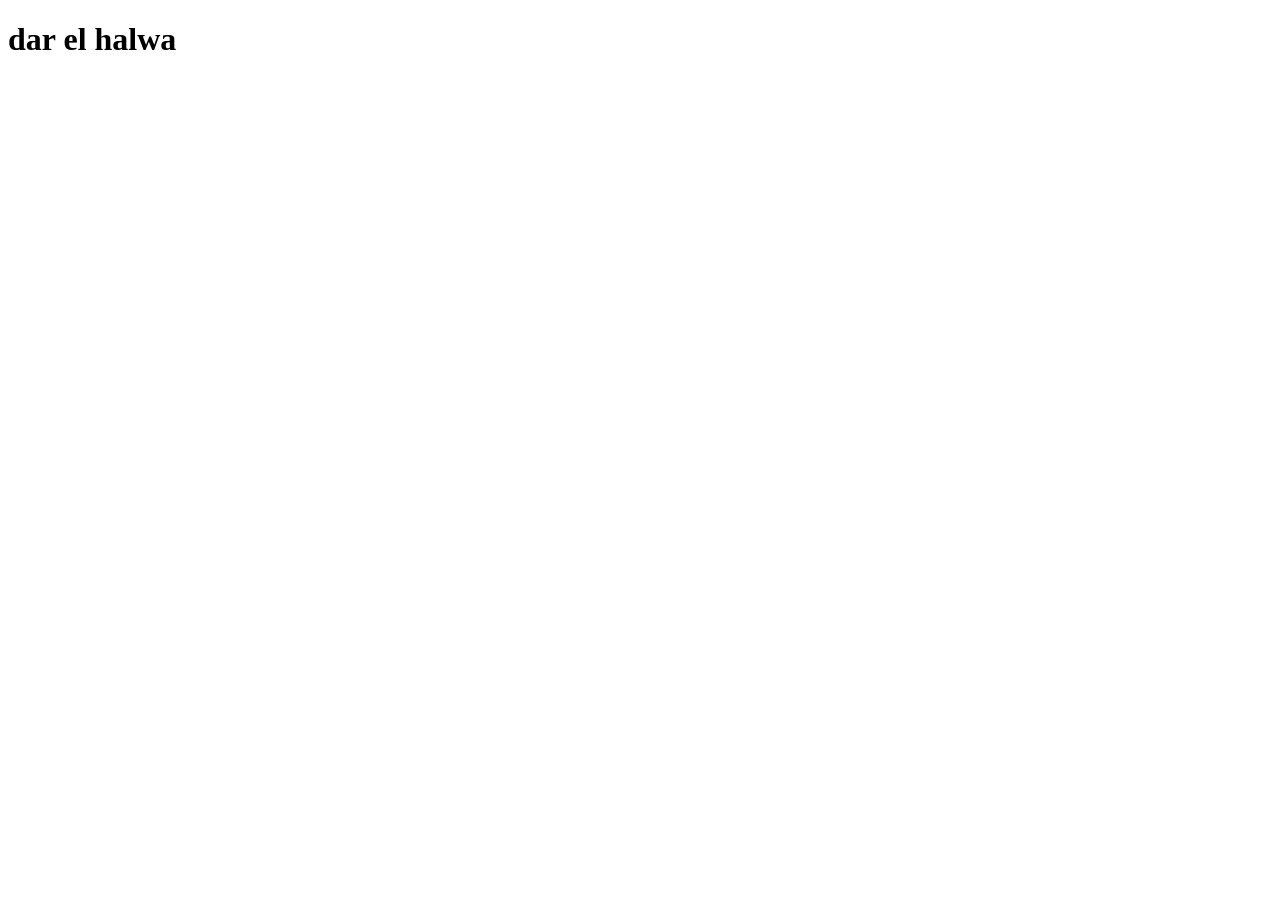
==== index.html @ 1da416f4 "Initial commit" ====
<!DOCTYPE html>
<html lang="fr">
<head>
    <meta charset="UTF-8">
    <meta name="viewport" content="width=device-width, initial-scale=1.0">
    <title>dar el halwa-patisserie fine tunisienne</title>
</head>
<body>
    <h1>dar el halwa</h1>
    

    
</body>
</html>
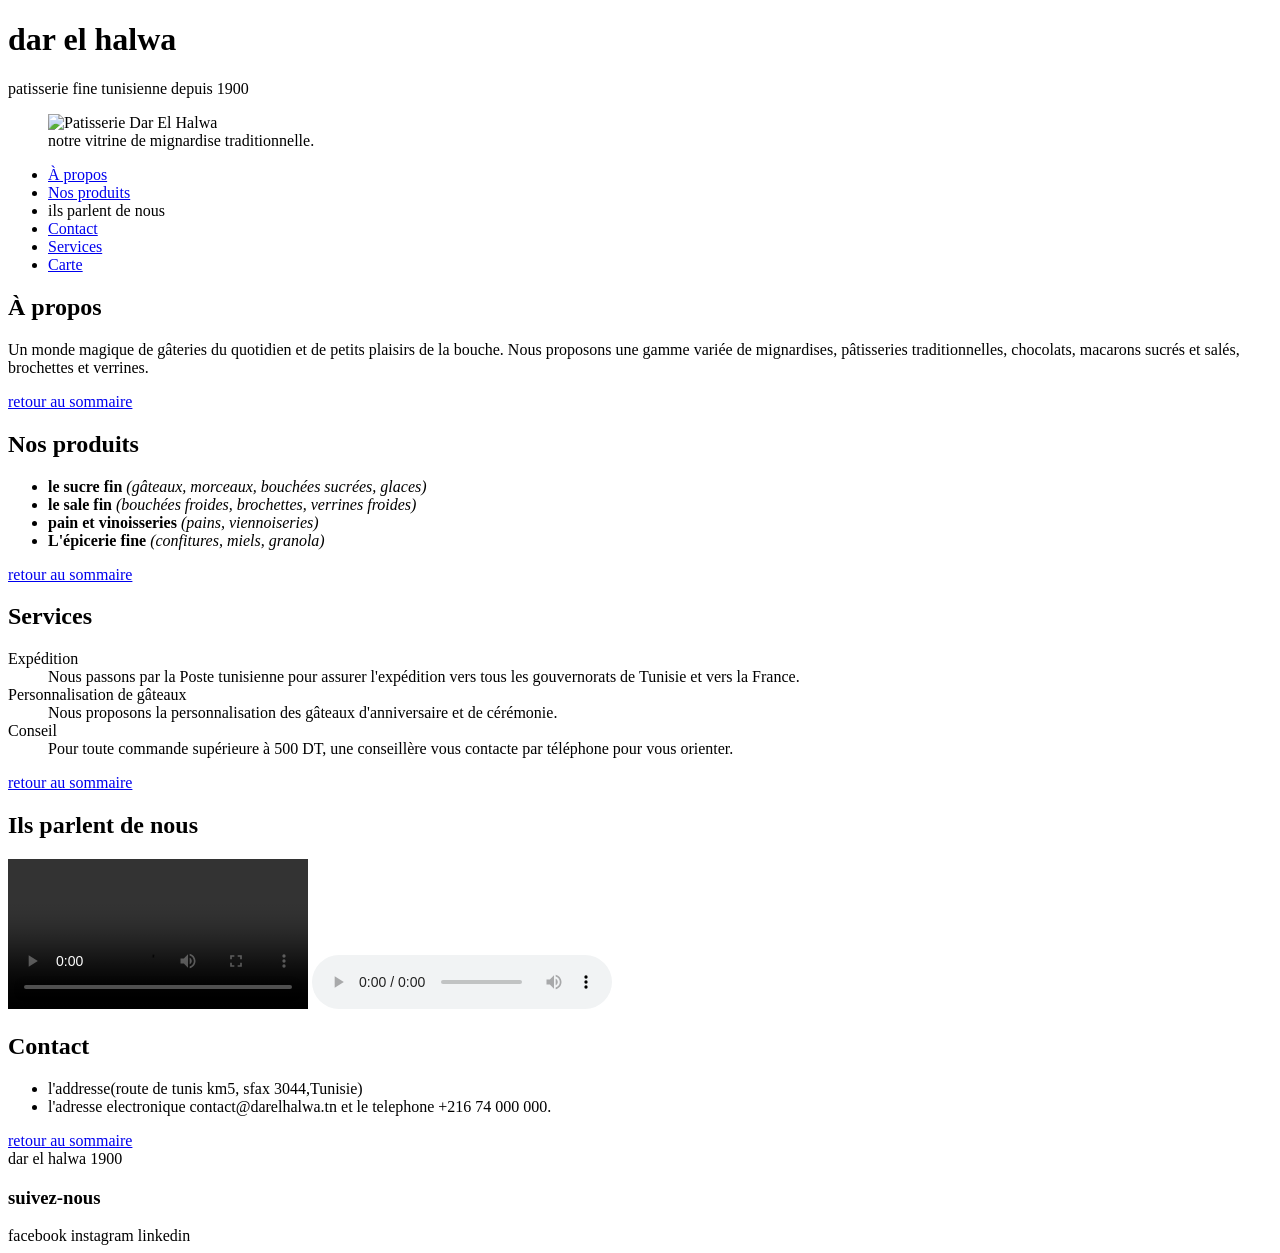
==== commit 07261acc: "up date" ====
--- a/index.html
+++ b/index.html
@@ -7,7 +7,93 @@
 </head>
 <body>
     <h1>dar el halwa</h1>
-    
+    <header>patisserie fine tunisienne depuis 1900 </header>
+        <figure>
+            <img src="patisserie.jpg" alt="Patisserie Dar El Halwa">
+            <figcaption>notre vitrine de mignardise traditionnelle.</figcaption>
+        </figure>
+    <nav id="sommaire">
+    <ul>
+        <li><a href="#apropos">À propos</a></li>
+        <li><a href="#produits">Nos produits</a></li>
+        <li>ils parlent de nous</li>
+        <li><a href="#contact">Contact</a></li>
+        <li><a href="#services">Services</a></li>
+        <li><a href="carte.html">Carte</a></li>
+
+
+
+    </ul>
+
+    </nav>
+    <main>
+        <section id="apropos">
+            <h2>À propos</h2>
+            <p>Un monde magique de gâteries du quotidien et de petits plaisirs de la bouche. Nous proposons
+une gamme variée de mignardises, pâtisseries traditionnelles, chocolats, macarons sucrés et salés, brochettes et verrines.</p>
+            <a href="sommaire">retour au sommaire</a>
+  
+        </section>
+        <section id="nosproduits">
+            <h2>Nos produits</h2>
+            <ul>
+                <li><strong>le sucre fin</strong> <em>(gâteaux, morceaux, bouchées sucrées, glaces)</em></li>
+                <li><strong>le sale fin</strong> <em>(bouchées froides, brochettes, verrines froides)</em></li>
+                <li><strong>pain et vinoisseries</strong> <em>(pains, viennoiseries)</em></li>
+                <li><strong>L'épicerie fine</strong> <em>(confitures, miels, granola)</em></li>
+            </ul>
+            <a href="sommaire">retour au sommaire</a>
+
+        </section>
+        <section id="services">
+            <h2>Services</h2>
+            <dl>
+                <dt>Expédition</dt>
+                <dd>Nous passons par la Poste tunisienne pour assurer l'expédition vers tous les gouvernorats
+de Tunisie et vers la France.</dd>
+                <dt>Personnalisation de gâteaux</dt>
+                <dd>Nous proposons la personnalisation des
+gâteaux d'anniversaire et de cérémonie.</dd>
+                <dt>Conseil</dt>
+                <dd>Pour toute commande supérieure à 500 DT,
+une conseillère vous contacte par téléphone
+pour vous orienter.</dd>
+            </dl>
+            <a href="sommaire">retour au sommaire</a>
+        </section>
+        <section id="temoignages">
+            <h2>Ils parlent de nous</h2>
+            <video controls>
+                <source src="medias/temoignage.mp4" type="video/mp4">
+                Votre navigateur ne sait pas lire cette video.
+            </video>
+           <audio controls>
+                <source src="avis-client.mp3" type="audio/mpeg"> 
+                Votre navigateur ne sait pas lire cet audio.
+            </audio>
+        </section>
+        <section id="contact">
+            <h2>Contact</h2>
+            <ul>
+                <li>l'addresse(route de tunis km5, sfax 3044,Tunisie)</li>
+                <li>l'adresse electronique contact@darelhalwa.tn et le telephone +216 74 000 000.</li>
+            </ul>
+            <a href="sommaire">retour au sommaire</a>
+            
+        </section>
+
+    </main>
+    <footer>
+        dar el halwa 1900
+        <h3>suivez-nous</h3>
+        <a herf="https://www.facebook.com/darelhalwa" target=""-blank" rel="noopener">facebook</a>
+        <a herf="https://www.instagram.com/darelhalwa" target=""-blank" rel="noopener">instagram</a>
+        <a herf="https://www.linkedin.com/company/darelhalwa" target=""-blank" rel="noopener">linkedin</a>
+    </footer>
+
+
+
+
 
     
 </body>
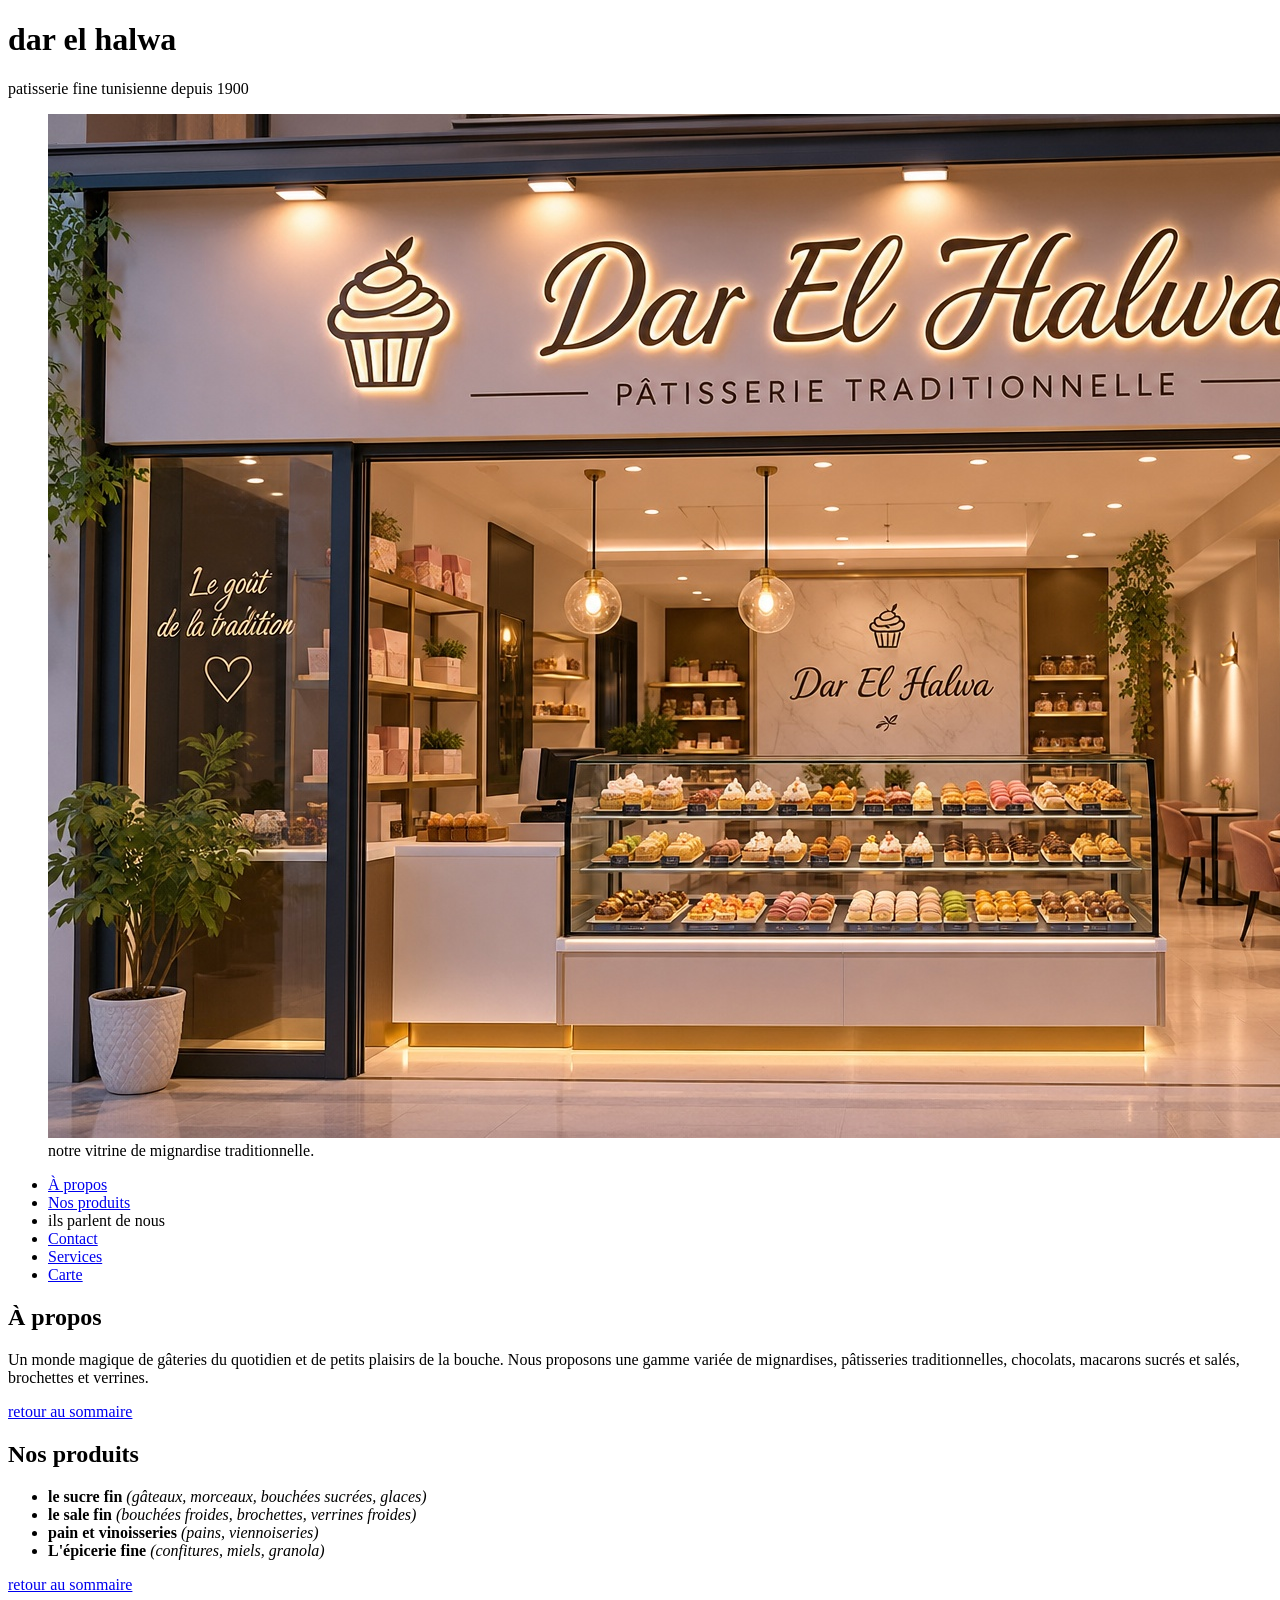
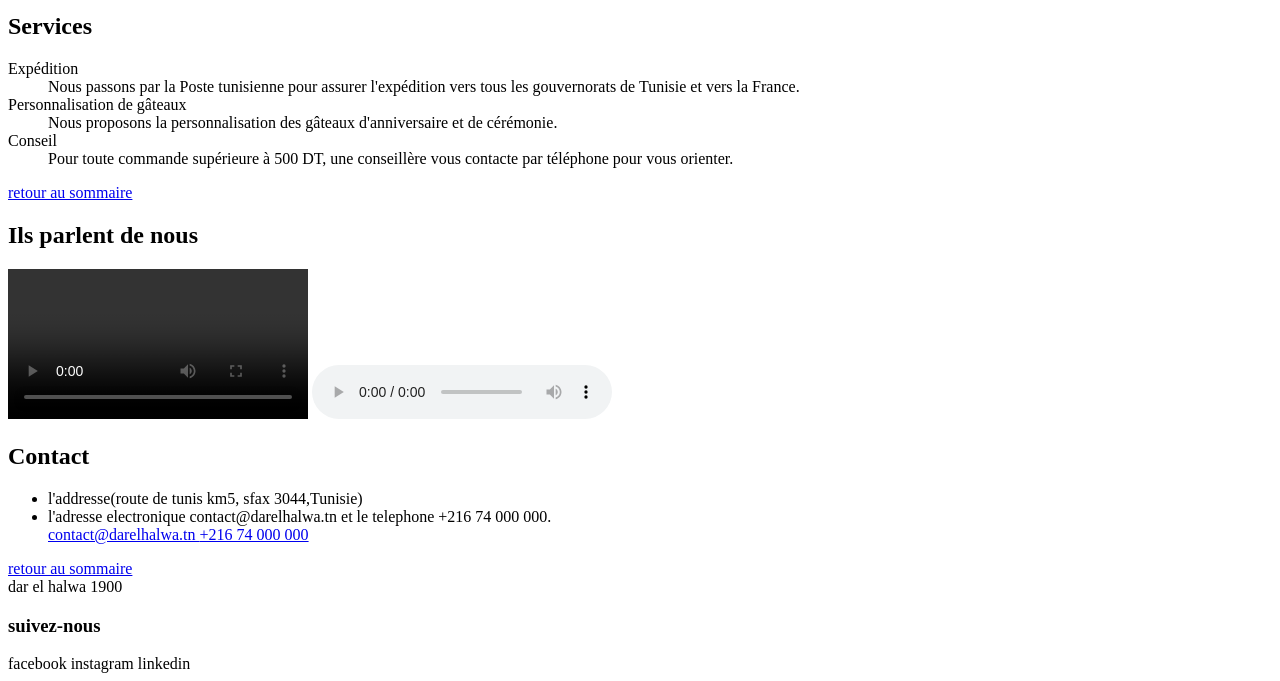
==== commit 8d9c78fc: "Ajouter l'image et les liens de contact" ====
--- a/index.html
+++ b/index.html
@@ -9,7 +9,7 @@
     <h1>dar el halwa</h1>
     <header>patisserie fine tunisienne depuis 1900 </header>
         <figure>
-            <img src="patisserie.jpg" alt="Patisserie Dar El Halwa">
+            <img src="images/patisserie.jpg" alt="Patisserie Dar El Halwa">
             <figcaption>notre vitrine de mignardise traditionnelle.</figcaption>
         </figure>
     <nav id="sommaire">
@@ -77,6 +77,10 @@
             <ul>
                 <li>l'addresse(route de tunis km5, sfax 3044,Tunisie)</li>
                 <li>l'adresse electronique contact@darelhalwa.tn et le telephone +216 74 000 000.</li>
+                <a href="mailto:contact@darelhalwa.tn?subject=Demande%20de%20renseignements">
+    contact@darelhalwa.tn
+</a>
+                <a href="tel:+21674000000">+216 74 000 000</a>
             </ul>
             <a href="sommaire">retour au sommaire</a>
             
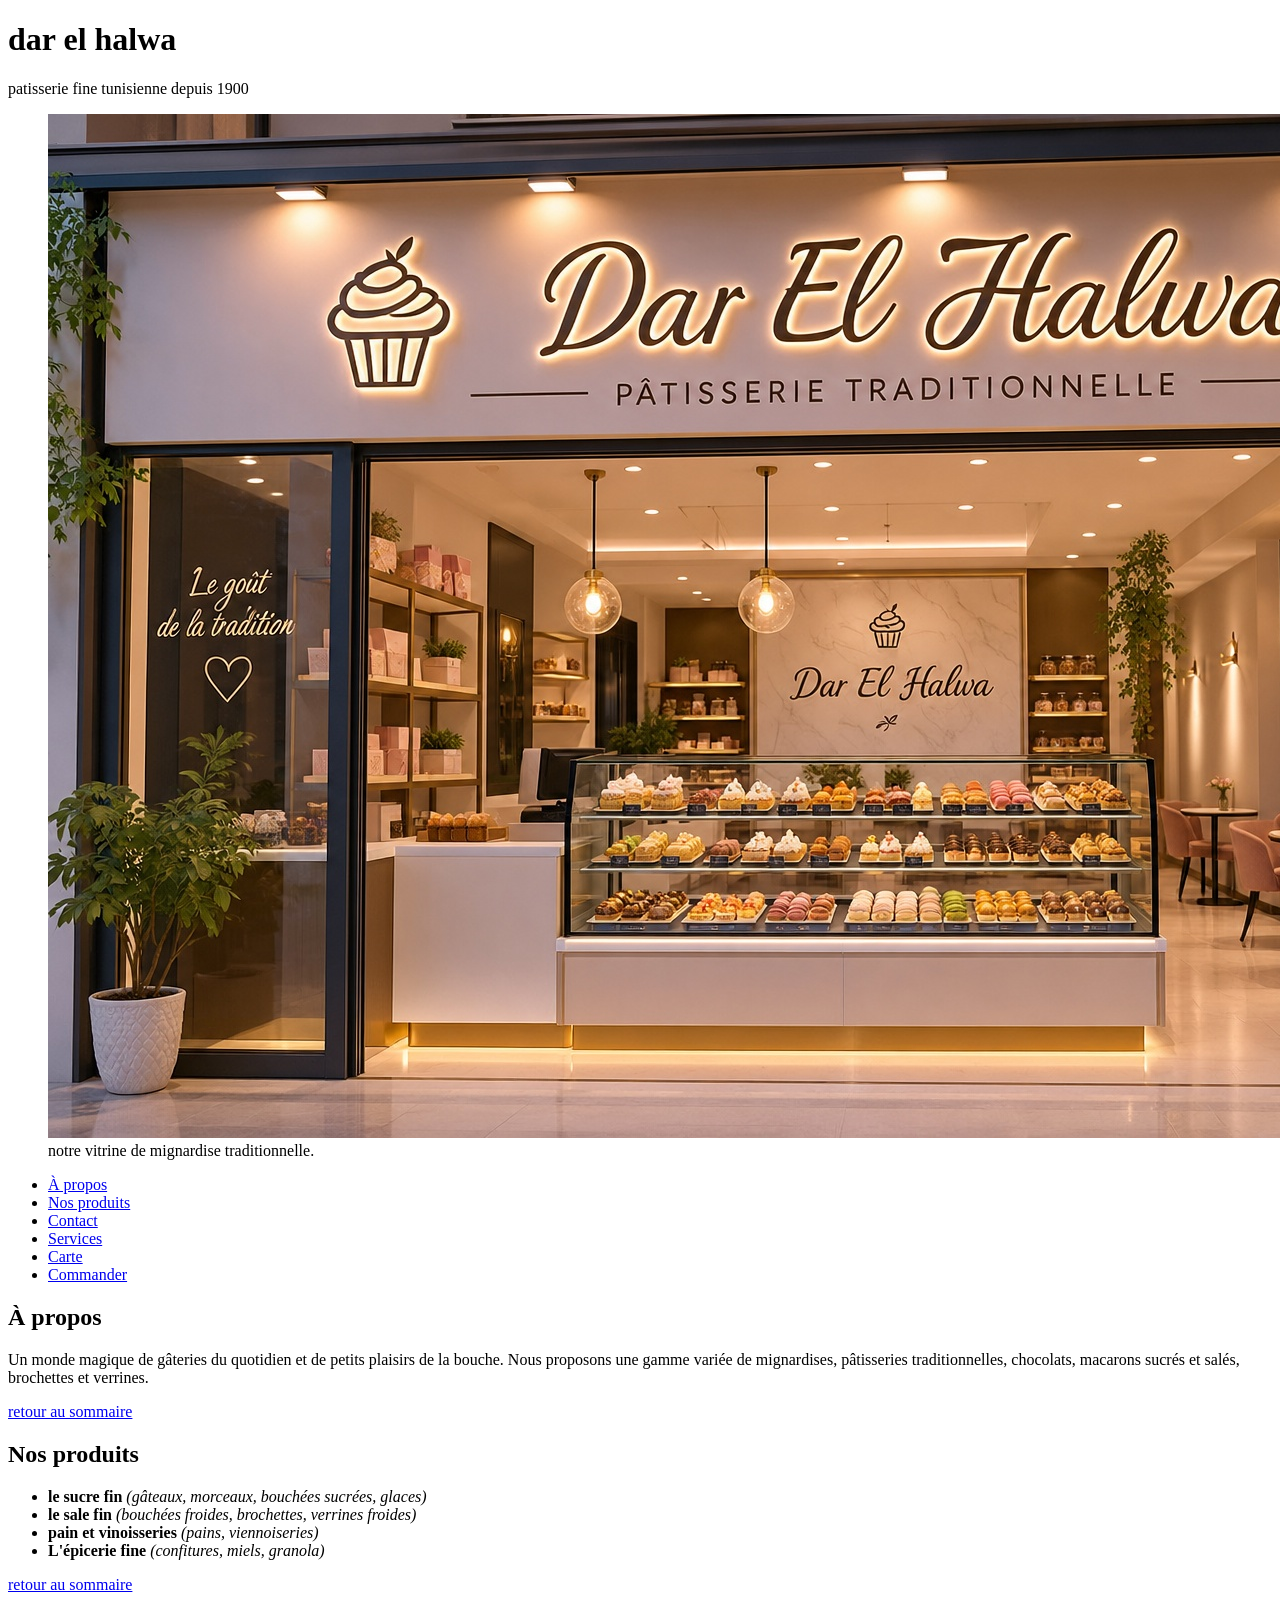
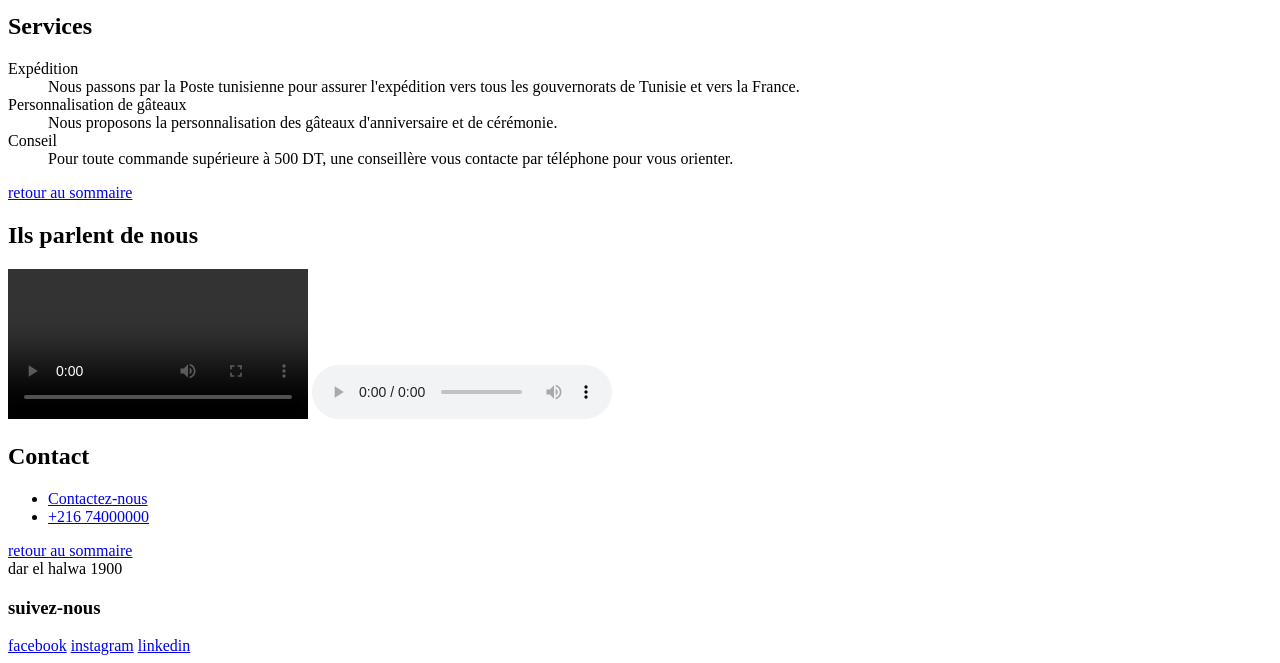
==== commit 57351ca2: "Creer la page de commande personnalisee" ====
--- a/index.html
+++ b/index.html
@@ -16,10 +16,10 @@
     <ul>
         <li><a href="#apropos">À propos</a></li>
         <li><a href="#produits">Nos produits</a></li>
-        <li>ils parlent de nous</li>
         <li><a href="#contact">Contact</a></li>
         <li><a href="#services">Services</a></li>
         <li><a href="carte.html">Carte</a></li>
+        <li><a href="commande.html">Commander</a></li>
 
 
 
@@ -62,26 +62,28 @@
             <a href="sommaire">retour au sommaire</a>
         </section>
         <section id="temoignages">
-            <h2>Ils parlent de nous</h2>
-            <video controls>
-                <source src="medias/temoignage.mp4" type="video/mp4">
-                Votre navigateur ne sait pas lire cette video.
-            </video>
-           <audio controls>
-                <source src="avis-client.mp3" type="audio/mpeg"> 
-                Votre navigateur ne sait pas lire cet audio.
-            </audio>
-        </section>
+    <h2>Ils parlent de nous</h2>
+
+    <video controls>
+        <source src="medias/temoignage.mp4" type="video/mp4">
+        Votre navigateur ne supporte pas la lecture de cette vidéo.
+    </video>
+
+    <audio controls>
+        <source src="medias/avis-clients.mp3" type="audio/mpeg">
+        Votre navigateur ne supporte pas la lecture de cet audio.
+    </audio>
+</section>
         <section id="contact">
             <h2>Contact</h2>
             <ul>
-                <li>l'addresse(route de tunis km5, sfax 3044,Tunisie)</li>
-                <li>l'adresse electronique contact@darelhalwa.tn et le telephone +216 74 000 000.</li>
-                <a href="mailto:contact@darelhalwa.tn?subject=Demande%20de%20renseignements">
-    contact@darelhalwa.tn
-</a>
-                <a href="tel:+21674000000">+216 74 000 000</a>
-            </ul>
+    <li>
+        <a href="mailto:contact@darelhalwa.tn?subject=Demande%20de%20renseignements">Contactez-nous</a>
+    </li>
+    <li>
+        <a href="tel:+21674000000">+216 74000000</a>
+    </li>
+</ul>
             <a href="sommaire">retour au sommaire</a>
             
         </section>
@@ -90,9 +92,9 @@
     <footer>
         dar el halwa 1900
         <h3>suivez-nous</h3>
-        <a herf="https://www.facebook.com/darelhalwa" target=""-blank" rel="noopener">facebook</a>
-        <a herf="https://www.instagram.com/darelhalwa" target=""-blank" rel="noopener">instagram</a>
-        <a herf="https://www.linkedin.com/company/darelhalwa" target=""-blank" rel="noopener">linkedin</a>
+        <a href="https://www.facebook.com/darelhalwa" target="_blank" rel="noopener">facebook</a>
+        <a href="https://www.instagram.com/darelhalwa" target="_blank" rel="noopener">instagram</a>
+        <a href="https://www.linkedin.com/company/darelhalwa" target="_blank" rel="noopener">linkedin</a>
     </footer>
 
 
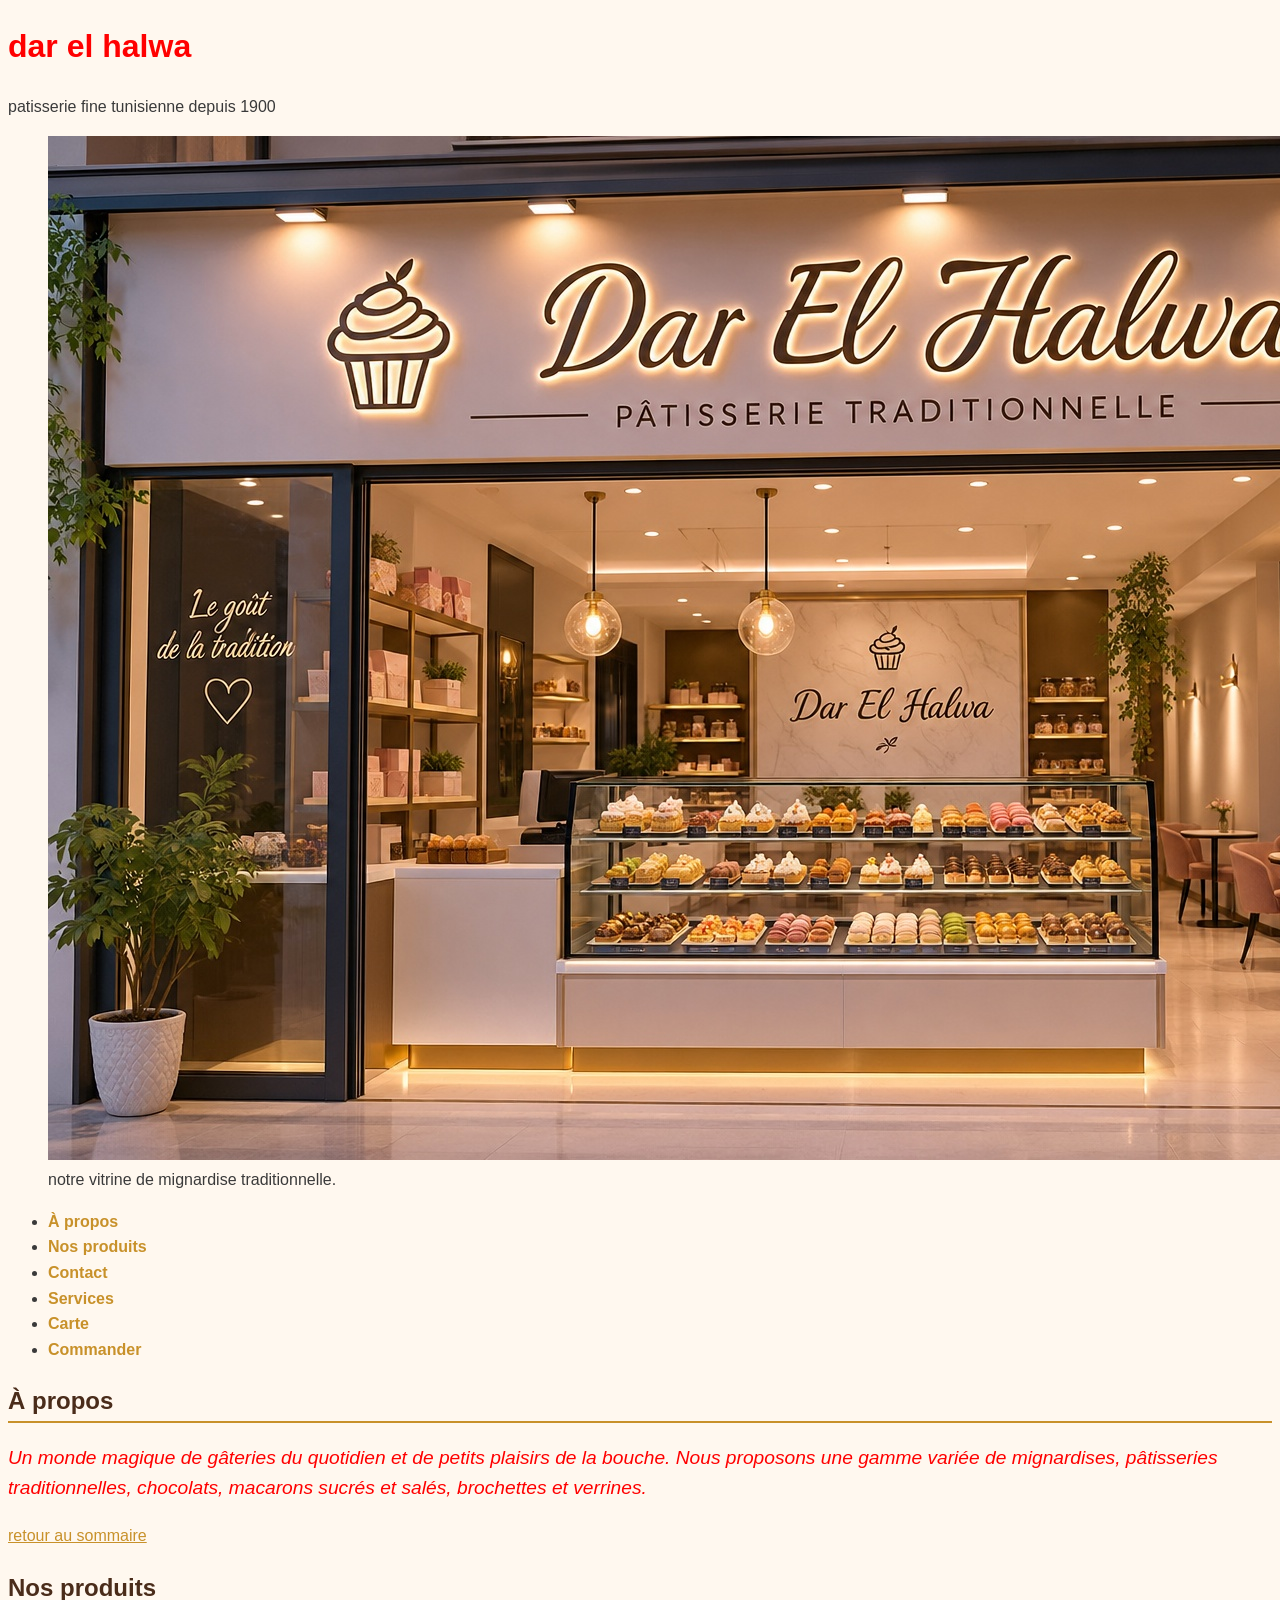
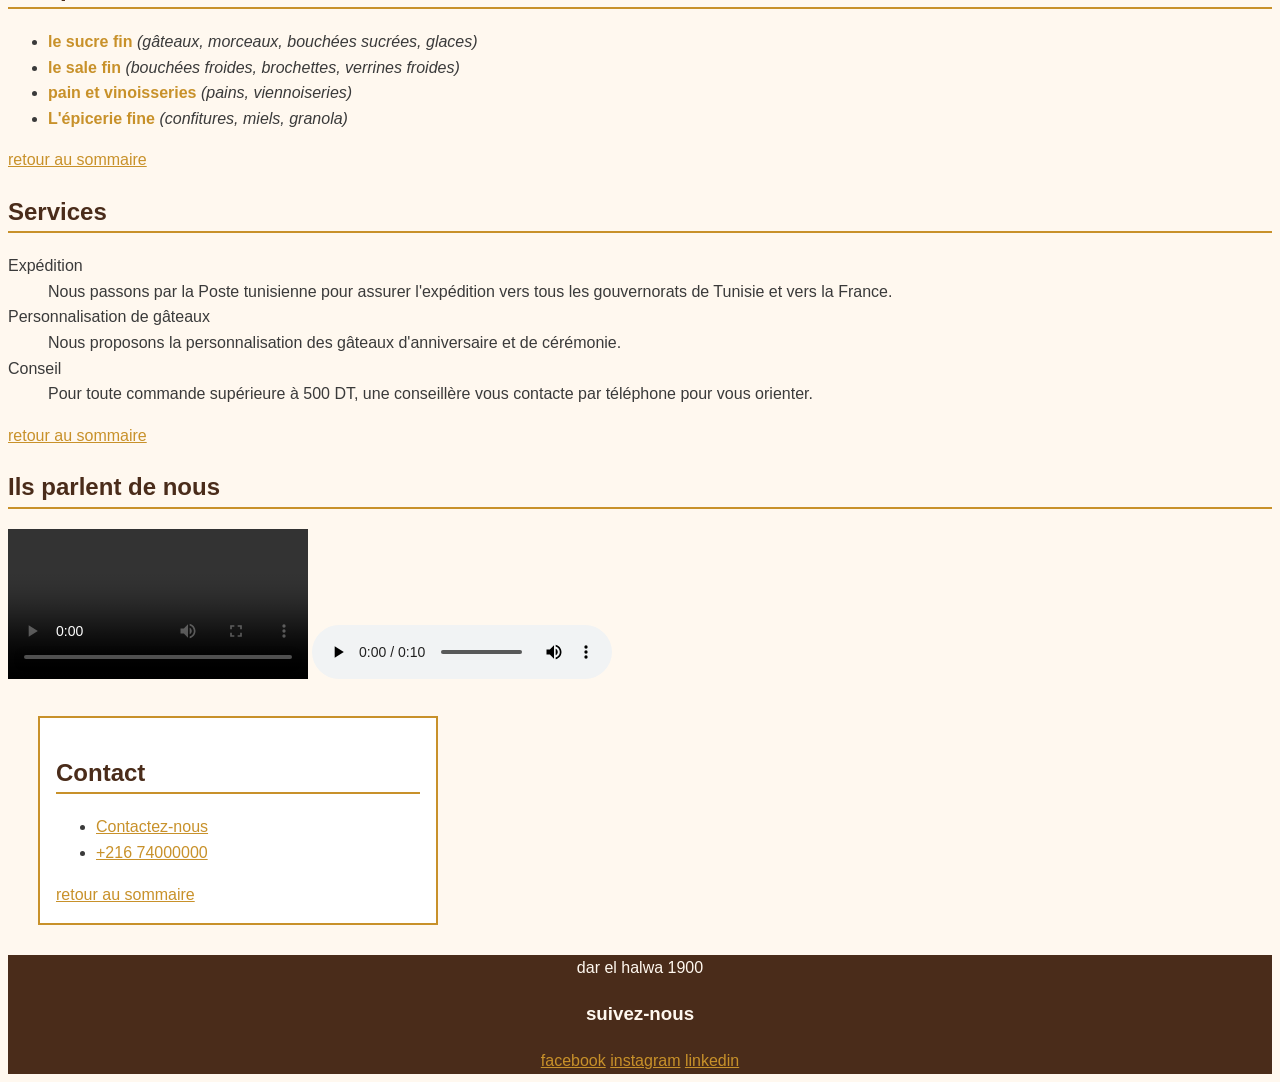
==== commit 671c06bd: "Improve Dar El Halwa website styling and media Co-authored-by: Copilot <223556219+Copilot@users.nore" ====
--- a/index.html
+++ b/index.html
@@ -4,6 +4,7 @@
     <meta charset="UTF-8">
     <meta name="viewport" content="width=device-width, initial-scale=1.0">
     <title>dar el halwa-patisserie fine tunisienne</title>
+    <link rel="stylesheet" href="css/style.css">
 </head>
 <body>
     <h1>dar el halwa</h1>
@@ -29,9 +30,9 @@
     <main>
         <section id="apropos">
             <h2>À propos</h2>
-            <p>Un monde magique de gâteries du quotidien et de petits plaisirs de la bouche. Nous proposons
+            <p class="mise-en-avant">Un monde magique de gâteries du quotidien et de petits plaisirs de la bouche. Nous proposons
 une gamme variée de mignardises, pâtisseries traditionnelles, chocolats, macarons sucrés et salés, brochettes et verrines.</p>
-            <a href="sommaire">retour au sommaire</a>
+            <a href="#sommaire">retour au sommaire</a>
   
         </section>
         <section id="nosproduits">
@@ -42,7 +43,7 @@
                 <li><strong>pain et vinoisseries</strong> <em>(pains, viennoiseries)</em></li>
                 <li><strong>L'épicerie fine</strong> <em>(confitures, miels, granola)</em></li>
             </ul>
-            <a href="sommaire">retour au sommaire</a>
+            <a href="#sommaire">retour au sommaire</a>
 
         </section>
         <section id="services">
@@ -59,7 +60,7 @@
 une conseillère vous contacte par téléphone
 pour vous orienter.</dd>
             </dl>
-            <a href="sommaire">retour au sommaire</a>
+            <a href="#sommaire">retour au sommaire</a>
         </section>
         <section id="temoignages">
     <h2>Ils parlent de nous</h2>
@@ -74,7 +75,7 @@
         Votre navigateur ne supporte pas la lecture de cet audio.
     </audio>
 </section>
-        <section id="contact">
+        <section id="contact" class="carte-info">
             <h2>Contact</h2>
             <ul>
     <li>
@@ -84,7 +85,7 @@
         <a href="tel:+21674000000">+216 74000000</a>
     </li>
 </ul>
-            <a href="sommaire">retour au sommaire</a>
+            <a href="#sommaire">retour au sommaire</a>
             
         </section>
 
--- a/css/style.css
+++ b/css/style.css
@@ -0,0 +1,128 @@
+
+/* Normalisation du modèle de boîte */
+*, *::before, *::after {
+    box-sizing: border-box;
+}
+
+/* Charte graphique */
+:root {
+    --miel: #c8912a;
+    --chocolat: #4a2c1a;
+    --creme: #fff8ef;
+    --pistache: #6b8e4e;
+    --gris-texte: #3a3a3a;
+    --espace: 1rem;
+}
+
+body {
+    background-color: var(--creme);
+    color: var(--gris-texte);
+    font-family: Arial, Helvetica, sans-serif;
+    line-height: 1.6;
+    font-size: 1rem;
+}
+
+/* Sélecteurs demandés */
+h2 {
+    color: var(--chocolat);
+    border-bottom: 2px solid var(--miel);
+}
+
+nav a {
+    text-decoration: none;
+    color: var(--chocolat);
+    font-weight: bold;
+}
+
+strong {
+    color: var(--miel);
+}
+
+footer {
+    background-color: var(--chocolat);
+    color: var(--creme);
+    text-align: center;
+}
+
+p, li {
+    line-height: 1.6;
+}
+
+#contact {
+    background-color: white;
+    padding: var(--espace);
+}
+
+.mise-en-avant {
+    font-size: 1.2rem;
+    font-style: italic;
+}
+
+/* États des liens : garder cet ordre */
+a:link {
+    color: var(--miel);
+}
+
+a:visited {
+    color: var(--pistache);
+}
+
+a:hover {
+    text-decoration: underline;
+    color: var(--chocolat);
+}
+
+a:active {
+    color: var(--chocolat);
+}
+
+/* Modèle de boîte : section Contact */
+.carte-info {
+    width: 400px;
+    padding: 20px;
+    border: 2px solid var(--miel);
+    margin: 30px;
+}
+
+/* Tableau de carte.html */
+table {
+    border-collapse: collapse;
+    width: 100%;
+}
+
+thead {
+    background-color: #f5e4c5;
+    color: var(--chocolat);
+}
+
+th, td {
+    border: 1px solid #cccccc;
+    padding: 8px;
+}
+
+tbody tr td:last-child {
+    text-align: right;
+}
+
+tbody tr:nth-child(even) {
+    background-color: #faf3e8;
+}
+
+caption {
+    caption-side: bottom;
+    font-style: italic;
+}
+h1 {
+    color: red;
+}
+p {
+    color: green;
+}
+
+main p {
+    color: blue;
+}
+
+.mise-en-avant {
+    color: red;
+}
